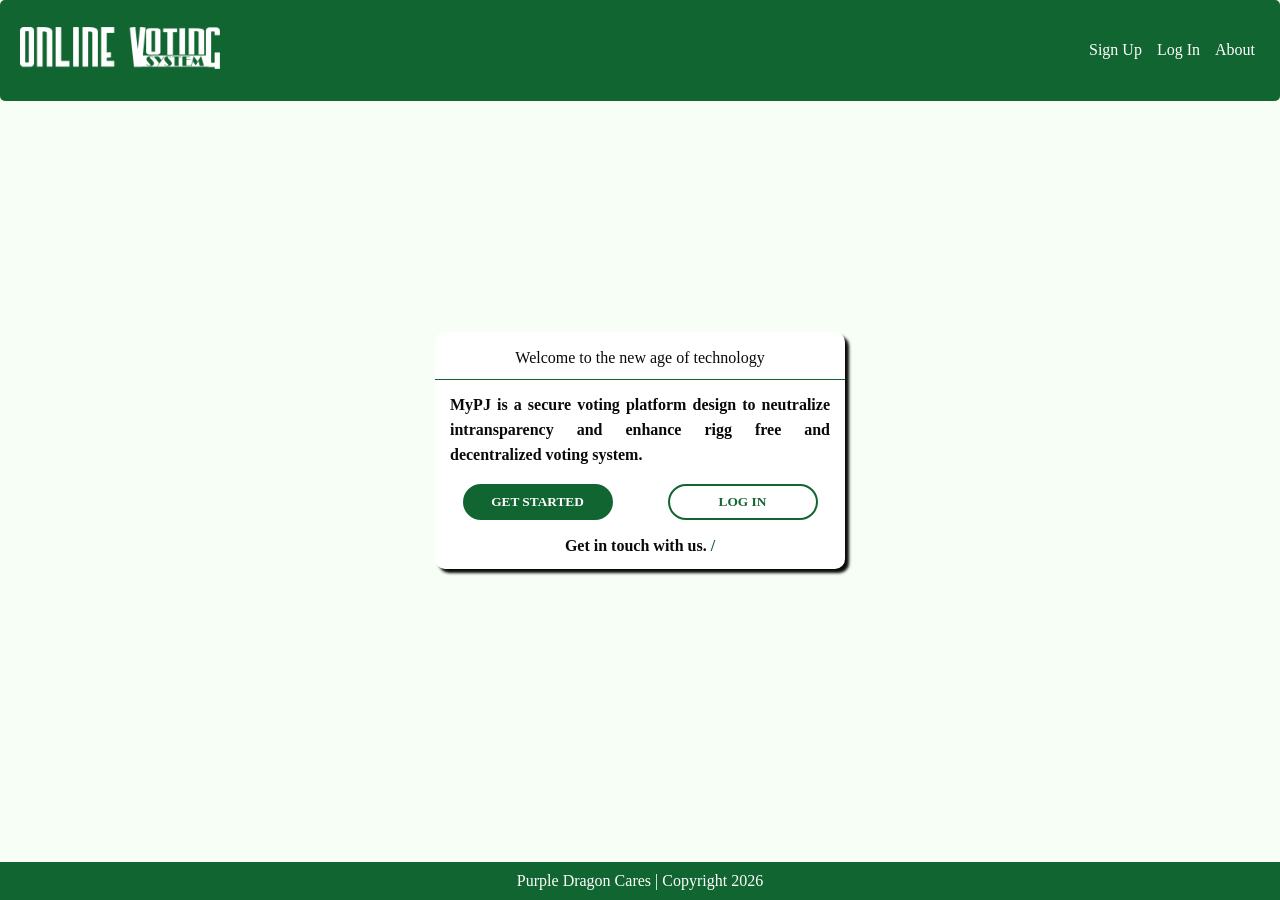
==== index.html @ 0216680b "Changed the theme to calm green, added demo admin page and added fingerprint icon to vote btns" ====
<!DOCTYPE html>
<html lang="en">
<head>
  <meta charset="UTF-8">
  <meta name="viewport" content="width=device-width, initial-scale=1.0">
  <title>
    Home
  </title>
  <link rel="stylesheet" href="css/general.css">
  <link rel="stylesheet" href="css/header.css">
  <link rel="stylesheet" href="css/index.css">
</head>
<body>
  <header>
    <div class="left-section">
      <img src="images/logo.png" alt="Logo" width="50%">
    </div>
    <div class="right-section">
      <a href="pages/signup.html"> 
       Sign Up
      </a>
      <a href="pages/login.html">
        Log In
      </a>
      <a href="#">
        About
      </a>
    </div>
  </header>
  <main>
    <div class="intro">
      <p class="introHead">Welcome to the new age of technology</p>
      <p class="introBody">MyPJ is a secure voting platform design to neutralize intransparency and enhance rigg free and decentralized voting system.</p>
      <div class="startBtn">
        <button class="getStart">GET STARTED</button>
        <button class="logIn">LOG IN</button>
      </div>
      <p class="callCare">Get in touch with us. <a href="#">/</a></p>
    </div>
  </main>

  <footer>
    <div> Purple Dragon Cares | Copyright 2026 </div>
  </footer>

  <script src="script/script.js" type="module"></script>
</body>
</html>
---- css/general.css ----
:root{
  --color-primary: #116530; /* green primary */
  --color-secondary: #34D399; /* soft green */
  --color-accent: #F97316; /* warm accent */
  --color-bg: #F6FEF6; /* off-white */
  --color-surface: #FFFFFF;
  --color-text: #0A0A0A;
  --color-muted: #6B7280;
  --color-danger: #DC2626; /* destructive */
  --focus-ring: rgba(16,185,129,0.18);
  --table-header-bg: rgba(17,24,39,0.04);
  --muted-bg: #F1F5F9;
  --radius-lg: 10px;
  --shadow-sm: 0 2px 6px rgba(10,10,10,0.06);
  --shadow-md: 0 8px 24px rgba(10,10,10,0.08);
}

*{
  margin: 0;
  padding: 0;
}

body{
  box-sizing: border-box;
  background-color: var(--color-bg);
  color: var(--color-text);
  min-height: 100vh;
} 

main{
  margin-top: 120px;
  margin-left: 190px;
  /* margin-right: 10px; */
  margin-bottom: 50px;
}
 
a{
  text-decoration: none;
  color: var(--color-primary);
}

.active,
.active:hover{
  background-color: var(--color-primary);
  color: var(--color-surface);
}

footer{
  background-color:  var(--color-primary);
  color: var(--color-surface);
  bottom: 0;
  left: 0;
  right: 0;
  position: fixed;
  text-align: center;
  z-index: 1000;
}

footer > div{
  padding: 10px;
}

/* @keyframes{
  footer{

  }
} */
---- css/header.css ----
header{
  position: fixed;
  top: 0;
  left: 0;
  right: 0;
  height: 70px;  
  display: flex;
  z-index: 999;
  padding: 15px;

  border-bottom: 1px solid rgba(17,85,48,0.12);
  border-radius: 5px;

  background-color: var(--color-primary);
  color: var(--color-surface);

}

header{
  display: flex;
  gap: 10px;
  /* width: 100%; */
  align-items: center;
  justify-content: space-between;   
}

.left-section{
  padding-left: 5px;
}
.left-section > img{
  width: 200px;
}

.right-section{
  display: flex;
  padding-right: 10px;
  padding-left: 10px;
  align-items: center;
  justify-content: space-between;
  font-family: 'Franklin Gothic Medium';
  gap: 15px;
  cursor: pointer;
}

.right-section > a{
  color: var(--color-surface);
  display: flex;
  align-items: center;
  gap: 5px;
  justify-content: center;
}
.right-section > a:hover{
  /* text-decoration: wavy underline; */
  border: 1.5px solid var(--color-secondary);
  padding: 4px 7px;
  border-radius: 2px;
  transition: .3s;
}
---- css/index.css ----
.intro{
  /* margin-top: 50px; */
  background-color: white;
  padding: 5px;
  display: flex;
  flex-direction: column;
  row-gap: 12px;
  align-items: center;

  border-radius: 10px;
  width: 400px;
  box-shadow: 4px 4px 3px ;

}
.introHead{
 border-bottom: 1.5px solid var(--color-primary);
 padding: 12px 5px;
 width: 100%;
 text-align: center;
 font-family: Arial Black;
 color: var(--color-text);
} 
.introBody{
  font-family: Cambria, Cochin, Georgia, Times, 'Times New Roman', serif;
  font-weight: 550;
  /* text-wrap: wrap; */
  hyphens: manual;
  text-align: justify;
  line-height: 25px;
  padding: 0 10px;
  margin-bottom: 5px;
}
.startBtn{
  display: flex;
  justify-content: space-around;
  width: 100%;
  column-gap: 10px;
}
.getStart, .logIn{
  border-radius: 30px;
  padding: 8px 1px;
  width: 150px;
  font-family: Calibri;
  font-weight: 600;
}
.getStart{
  color: var(--color-surface);
  background-color: var(--color-primary);
  border: none;
}
.getStart a{
  color: var(--color-surface);
}
.logIn{
  color:  var(--color-primary);
  background-color: var(--color-surface);
  border:  var(--color-primary) 2px solid;
}
.logIn a{
  color:  var(--color-primary);
} 
.callCare{
  font-family: Calibri;
  font-weight: 700;
  margin-top: 5px;
  margin-bottom: 9px;
}
main{
  display: flex;
  align-items: center;
  justify-content: center;
  height: 100vh;
  margin: 0;
}
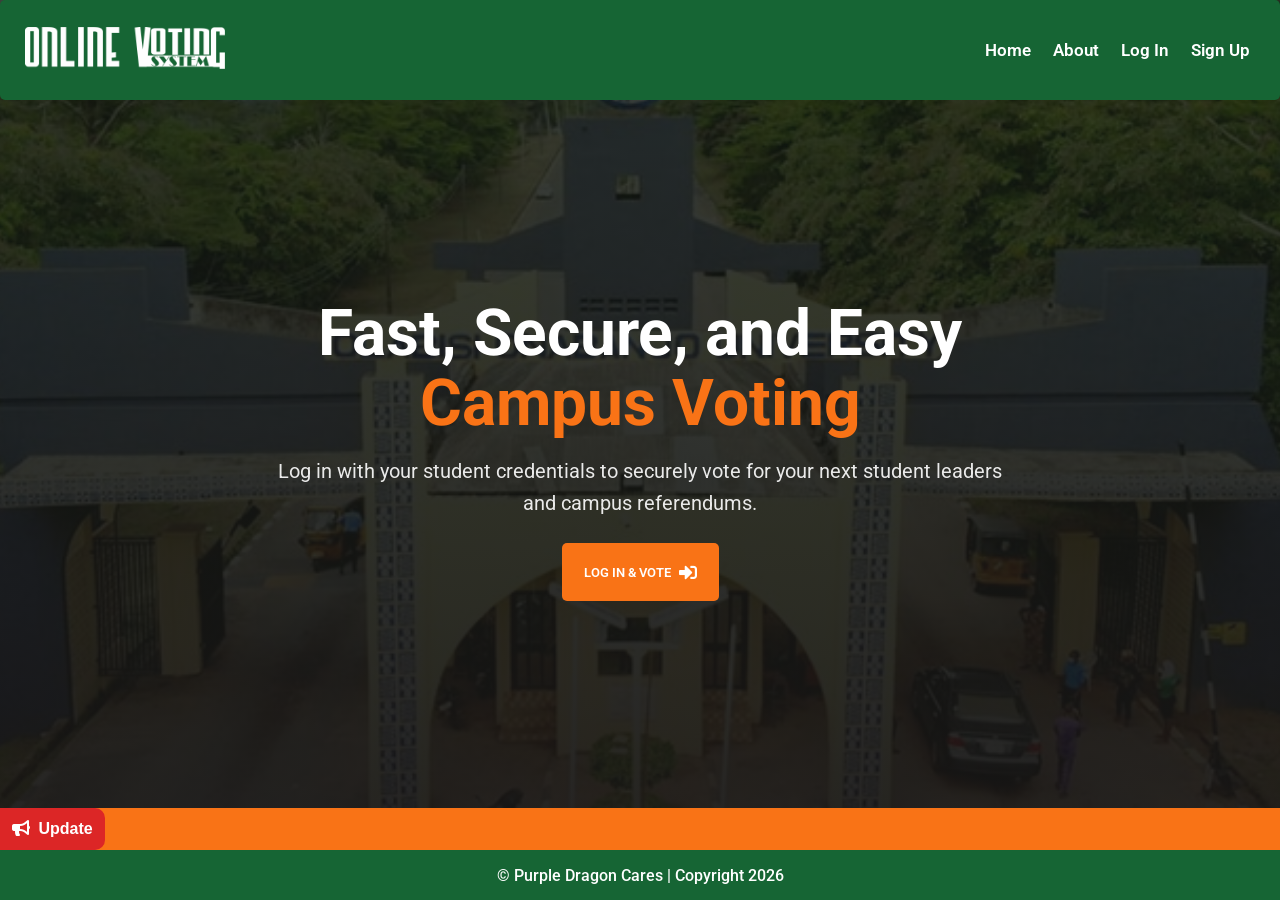
==== commit 36129c35: "- redesign home page -added notice modal to private pages - added a ticker to public page -add event" ====
--- a/index.html
+++ b/index.html
@@ -1,48 +1,101 @@
 <!DOCTYPE html>
 <html lang="en">
+
 <head>
   <meta charset="UTF-8">
   <meta name="viewport" content="width=device-width, initial-scale=1.0">
   <title>
     Home
   </title>
+  <link rel="preconnect" href="https://fonts.googleapis.com">
+  <link rel="preconnect" href="https://fonts.gstatic.com" crossorigin>
+  <link href="https://fonts.googleapis.com/css2?family=Roboto:ital,wght@0,100..900;1,100..900&display=swap"
+    rel="stylesheet">
+  <link rel="stylesheet" href="https://cdnjs.cloudflare.com/ajax/libs/font-awesome/5.15.4/css/all.min.css">
   <link rel="stylesheet" href="css/general.css">
   <link rel="stylesheet" href="css/header.css">
+  <link rel="stylesheet" href="./css/mediaquery.css">
   <link rel="stylesheet" href="css/index.css">
 </head>
+
 <body>
   <header>
     <div class="left-section">
       <img src="images/logo.png" alt="Logo" width="50%">
     </div>
     <div class="right-section">
-      <a href="pages/signup.html"> 
-       Sign Up
-      </a>
-      <a href="pages/login.html">
-        Log In
-      </a>
-      <a href="#">
-        About
-      </a>
+      <div class="menu-list">
+        <span class="menu-item">
+          <a>
+            Home
+          </a>
+        </span>
+        <span class="menu-item">
+          <a href="./pages/about.html">
+            About
+          </a>
+        </span>
+        <span class="menu-item">
+          <a href="./pages/login.html">
+            Log In
+          </a>
+        </span>
+        <span class="menu-item">
+          <a href="./pages/signup.html">
+            Sign Up
+          </a>
+        </span>
+      </div>
+      <div class="menu-icon">
+        <i class="fas fa-bars"></i>
+      </div>
     </div>
   </header>
-  <main>
-    <div class="intro">
-      <p class="introHead">Welcome to the new age of technology</p>
-      <p class="introBody">MyPJ is a secure voting platform design to neutralize intransparency and enhance rigg free and decentralized voting system.</p>
-      <div class="startBtn">
-        <button class="getStart">GET STARTED</button>
-        <button class="logIn">LOG IN</button>
+  <main id="home-section">
+    <div class="hero-content">
+      <div class="text-section">
+        <h2>Fast, Secure, and Easy <br> <span class="accent">Campus Voting</span> </h2>
+        <p>
+          Log in with your student credentials to securely vote for your next student leaders and campus referendums.
+        </p>
       </div>
-      <p class="callCare">Get in touch with us. <a href="#">/</a></p>
+      <button class="cta-btn">
+        <a href="./pages/login.html">
+          LOG IN & VOTE
+          <i class="fas fa-sign-in-alt" style="margin-left: 8px; font-size: 18px;"></i>
+        </a>
+      </button>
     </div>
   </main>
 
   <footer>
-    <div> Purple Dragon Cares | Copyright 2026 </div>
+    <div> &copy; Purple Dragon Cares | Copyright 2026 </div>
   </footer>
 
+  <div class="status-ticker">
+    <div class="ticker-label">
+      <i class="fas fa-bullhorn" style="margin-right:  4px;"></i>
+      Update
+    </div>
+    <div class="ticker-track">
+      <span> This website is function well, but undergoing some developement.&nbsp; &nbsp; </span>
+      <span> This website is function well, but undergoing some developement.&nbsp; &nbsp; </span>
+      <span> This website is function well, but undergoing some developement.&nbsp; &nbsp; </span>
+      <span> This website is function well, but undergoing some developement.&nbsp; &nbsp; </span>
+      <span> This website is function well, but undergoing some developement.&nbsp; &nbsp; </span>
+      <span> This website is function well, but undergoing some developement.&nbsp; &nbsp; </span>
+      <span> This website is function well, but undergoing some developement.&nbsp; &nbsp; </span>
+      <span> This website is function well, but undergoing some developement.&nbsp; &nbsp; </span>
+      <span> This website is function well, but undergoing some developement.&nbsp; &nbsp; </span>
+      <span> This website is function well, but undergoing some developement.&nbsp; &nbsp; </span>
+      <span> This website is function well, but undergoing some developement.&nbsp; &nbsp; </span>
+      <span> This website is function well, but undergoing some developement.&nbsp; &nbsp; </span>
+      <span> This website is function well, but undergoing some developement.&nbsp; &nbsp; </span>
+      <span> This website is function well, but undergoing some developement.&nbsp; &nbsp; </span>
+      <span> This website is function well, but undergoing some developement.&nbsp; &nbsp; </span>
+    </div>
+  </div>
   <script src="script/script.js" type="module"></script>
 </body>
+
 </html>
--- a/css/general.css
+++ b/css/general.css
@@ -1,67 +1,101 @@
-:root{
-  --color-primary: #116530; /* green primary */
-  --color-secondary: #34D399; /* soft green */
-  --color-accent: #F97316; /* warm accent */
-  --color-bg: #F6FEF6; /* off-white */
-  --color-surface: #FFFFFF;
-  --color-text: #0A0A0A;
+:root {
+  --color-primary: #166534;
+  --color-secondary: #22c55e;
+  --color-accent: #f97316;
+  --color-bg: #f8fafc;
+  --color-surface: #ffffff;
+  --color-text: #172033;
   --color-muted: #6B7280;
-  --color-danger: #DC2626; /* destructive */
-  --focus-ring: rgba(16,185,129,0.18);
-  --table-header-bg: rgba(17,24,39,0.04);
-  --muted-bg: #F1F5F9;
-  --radius-lg: 10px;
-  --shadow-sm: 0 2px 6px rgba(10,10,10,0.06);
-  --shadow-md: 0 8px 24px rgba(10,10,10,0.08);
+  --color-danger: #DC2626;
 }
 
-*{
+* {
   margin: 0;
   padding: 0;
 }
 
-body{
+body {
+  font-family: 'Roboto', sans-serif;
   box-sizing: border-box;
   background-color: var(--color-bg);
   color: var(--color-text);
-  min-height: 100vh;
-} 
+  height: 100vh;
+  display: flex;
+}
 
-main{
-  margin-top: 120px;
-  margin-left: 190px;
+main {
+  position: relative;
+  flex: 1;
+  padding-top: 120px;
+  padding-left: 190px;
   /* margin-right: 10px; */
-  margin-bottom: 50px;
+  padding-bottom: 50px;
 }
- 
-a{
+
+a {
   text-decoration: none;
   color: var(--color-primary);
 }
 
-.active,
-.active:hover{
+.active {
   background-color: var(--color-primary);
   color: var(--color-surface);
+  border-left: 2px solid var(--color-secondary);
 }
 
-footer{
-  background-color:  var(--color-primary);
+.active:hover {
+  border-right: 1px solid var(--color-secondary);
+}
+
+#message>p {
+  text-align: center;
+  font-size: 14px;
+}
+
+.notisModal {
+  position: absolute;
+  top: 110px;
+  right: 5%;
+  transform: translateY(-12px);
+
+  background-color: rgba(160, 107, 29);
+
+  border: 1px solid rgba(210, 218, 101, 0.2);
+  box-shadow: 0 3px 5px 0 rgb(0, 0, 0, 0.2);
+
+  color: rgba(242, 241, 241, 0.893);
+  font-size: 13px;
+  font-weight: 600;
+  padding: 16px 20px;
+  border-radius: 5px;
+  white-space: normal;
+  opacity: 0;
+  pointer-events: none;
+  transition: opacity .45s, transform .3s cubic-bezier(.34, 1.56, .64, 1);
+  z-index: 200;
+}
+
+.notisModal.show {
+  opacity: 1;
+  transform: translateY(0);
+}
+
+footer {
+  background-color: var(--color-primary);
   color: var(--color-surface);
   bottom: 0;
   left: 0;
   right: 0;
+  height: 50px;
+  display: flex;
+  justify-content: center;
+  align-items: center;
+  font-weight: 500;
+  font-size: medium;
   position: fixed;
-  text-align: center;
-  z-index: 1000;
+  z-index: 999;
 }
 
-footer > div{
+footer>div {
   padding: 10px;
-}
-
-/* @keyframes{
-  footer{
-
-  }
-} */+}
--- a/css/header.css
+++ b/css/header.css
@@ -1,58 +1,96 @@
-header{
+header {
   position: fixed;
   top: 0;
   left: 0;
   right: 0;
-  height: 70px;  
-  display: flex;
   z-index: 999;
-  padding: 15px;
+  height: 80px;
+  padding: 10px 20px;
 
-  border-bottom: 1px solid rgba(17,85,48,0.12);
   border-radius: 5px;
 
   background-color: var(--color-primary);
   color: var(--color-surface);
 
+  display: flex;
+  gap: 10px;
+  align-items: center;
+  justify-content: space-between;
 }
 
-header{
-  display: flex;
-  gap: 10px;
-  /* width: 100%; */
-  align-items: center;
-  justify-content: space-between;   
+.accent-color {
+  color: var(--color-accent);
 }
 
-.left-section{
+.left-section {
+  flex: 1;
   padding-left: 5px;
 }
-.left-section > img{
-  width: 200px;
+
+.left-section>img {
+  min-width: 150px;
+  max-width: 200px;
 }
 
-.right-section{
+.right-section {
+
   display: flex;
   padding-right: 10px;
   padding-left: 10px;
   align-items: center;
   justify-content: space-between;
   font-family: 'Franklin Gothic Medium';
-  gap: 15px;
   cursor: pointer;
 }
 
-.right-section > a{
+.profile-abstract {
+  font-size: small;
+}
+
+.menu-list {
+  display: flex;
+  justify-content: center;
+  gap: 22px;
+}
+
+
+.menu-item a {
+  position: relative;
   color: var(--color-surface);
-  display: flex;
-  align-items: center;
-  gap: 5px;
-  justify-content: center;
+  font-size: 1.05em;
+  font-weight: 600;
+  text-decoration: none;
+  transition: color 0.25s ease;
 }
-.right-section > a:hover{
-  /* text-decoration: wavy underline; */
-  border: 1.5px solid var(--color-secondary);
-  padding: 4px 7px;
-  border-radius: 2px;
-  transition: .3s;
+
+.menu-item a::after {
+  position: absolute;
+  right: 0;
+  bottom: -0.35rem;
+  left: 0;
+  height: 2px;
+  background: var(--color-accent);
+  content: '';
+  transform: scaleX(0);
+  transition: transform 0.25s ease;
+}
+
+.menu-item a:hover,
+.menu-item a.active {
+  color: var(--color-surface);
+  border: none;
+}
+
+.menu-item a:hover::after,
+.menu-item a.active::after {
+  transform: scaleX(1);
+}
+
+.menu-icon {
+  display: none;
+  cursor: pointer;
+}
+
+.menu-icon i {
+  font-size: 28px;
 }
--- a/css/mediaquery.css
+++ b/css/mediaquery.css
@@ -0,0 +1,142 @@
+/* for tablet device */
+@media (max-width: 900px) and (min-width: 600px) {
+
+  nav {
+    display: none;
+  }
+
+  /* Result page */
+  #results {
+    margin-left: 2px;
+    margin-right: 2px;
+  }
+
+  #results .card-container {
+    grid-template-columns: 1fr 1fr;
+    height: auto;
+  }
+
+  /* Dashboard */
+  #dashboard {
+    padding-left: 0;
+    /* padding-right: 5px; */
+  }
+
+  .campBody {
+    grid-template-columns: 1fr 1fr 1fr;
+  }
+
+
+  /* profile */
+  #profile {
+    padding-left: 0;
+  }
+
+}
+
+
+/* ====================== */
+/* for mobile device */
+@media (max-width: 600px) {
+
+  /* ===The Header Section=== */
+  .menu-list {
+    position: absolute;
+    top: 80%;
+    right: 0;
+    left: 0;
+    display: none;
+    flex-direction: column;
+    gap: 1.2rem;
+    padding: 1.5rem;
+    border-bottom: 1px solid rgba(169, 169, 169, 0.2);
+    background: var(--color-primary);
+  }
+
+  .menu-list.open {
+    display: flex;
+  }
+
+  .menu-icon {
+    display: block;
+  }
+
+
+  /*==== Dashboard sect ==== */
+  #dashboard {
+    padding-left: 0;
+    padding-right: 5px;
+  }
+
+  .uuname {
+    display: none;
+  }
+
+  .avatar {
+    /* margin-right: 10px; */
+    display: none;
+  }
+
+  /* .avatar > img{
+    width: 30px;
+    position: relative;
+    left: 2px;
+    bottom: 1px;
+  } */
+
+  .campBody {
+    margin: 20px 0 20px 20px;
+    padding: 0;
+    row-gap: 30px;
+    column-gap: 20px;
+    grid-template-columns: 1fr 1fr;
+    /* justify-content: ; */
+    justify-content: space-evenly;
+    align-items: right;
+    /* width: 100%; */
+  }
+
+  nav {
+    display: none;
+  }
+
+  /* === Profile Sect === */
+  #profile {
+    padding-left: 2px;
+    padding-right: 2px;
+    padding-top: 80px;
+  }
+
+  .container-wrapper,
+  .userinfor {
+    display: flex;
+    flex-direction: column;
+  }
+
+  .container-wrapper {
+    align-items: center;
+    justify-content: center;
+  }
+
+  .userinfor {
+    margin-top: 20px;
+    min-width: 370px;
+    max-width: max-content;
+  }
+
+  .right-section>a {
+    display: none;
+  }
+
+
+  /* === Result page ==== */
+  .card-container {
+    grid-template-columns: 1fr;
+    height: auto;
+  }
+
+  #results {
+    margin-left: 5px;
+    margin-right: 5px;
+  }
+}
--- a/css/index.css
+++ b/css/index.css
@@ -1,74 +1,121 @@
-.intro{
-  /* margin-top: 50px; */
-  background-color: white;
-  padding: 5px;
-  display: flex;
-  flex-direction: column;
-  row-gap: 12px;
-  align-items: center;
-
-  border-radius: 10px;
-  width: 400px;
-  box-shadow: 4px 4px 3px ;
-
-}
-.introHead{
- border-bottom: 1.5px solid var(--color-primary);
- padding: 12px 5px;
- width: 100%;
- text-align: center;
- font-family: Arial Black;
- color: var(--color-text);
-} 
-.introBody{
-  font-family: Cambria, Cochin, Georgia, Times, 'Times New Roman', serif;
-  font-weight: 550;
-  /* text-wrap: wrap; */
-  hyphens: manual;
-  text-align: justify;
-  line-height: 25px;
-  padding: 0 10px;
-  margin-bottom: 5px;
-}
-.startBtn{
-  display: flex;
-  justify-content: space-around;
-  width: 100%;
-  column-gap: 10px;
-}
-.getStart, .logIn{
-  border-radius: 30px;
-  padding: 8px 1px;
-  width: 150px;
-  font-family: Calibri;
-  font-weight: 600;
-}
-.getStart{
-  color: var(--color-surface);
-  background-color: var(--color-primary);
-  border: none;
-}
-.getStart a{
-  color: var(--color-surface);
-}
-.logIn{
-  color:  var(--color-primary);
-  background-color: var(--color-surface);
-  border:  var(--color-primary) 2px solid;
-}
-.logIn a{
-  color:  var(--color-primary);
-} 
-.callCare{
-  font-family: Calibri;
-  font-weight: 700;
-  margin-top: 5px;
-  margin-bottom: 9px;
-}
-main{
+#home-section {
+  min-height: 100vh;
+  margin: 0;
+  padding: 0;
   display: flex;
   align-items: center;
   justify-content: center;
-  height: 100vh;
+  background: linear-gradient(rgba(16, 23, 16, 0.82), rgba(24, 22, 22, 0.95)),
+    url('../images/oouhero.jpg') center/cover no-repeat;
+}
+
+.hero-content {
+  width: min(100%, 900px);
+  display: flex;
+  align-items: center;
+  justify-content: center;
+  flex-direction: column;
+  gap: 1.5rem;
+  text-align: center;
+  padding: 2rem 1rem;
+}
+
+.text-section {
+  max-width: 760px;
+  font-family: 'Roboto', sans-serif;
+  color: white;
+  text-align: center;
+}
+
+.text-section h2 {
   margin: 0;
+  font-size: clamp(2.9rem, 5vw, 5rem);
+  line-height: 1.1;
+  font-weight: 700;
+}
+
+.text-section p {
+  margin: 1rem auto 0;
+  font-size: clamp(1.1rem, 2vw, 1.25rem);
+  line-height: 1.6;
+  opacity: 0.9;
+}
+
+.cta-btn {
+  display: inline-flex;
+  align-items: center;
+  justify-content: center;
+  transition: all 0.42s ease-in-out;
+  background-color: var(--color-accent);
+  border-radius: 5px;
+  padding: 20px 22px;
+  border: none;
+}
+
+.accent {
+  color: var(--color-accent);
+}
+
+a {
+  font-family: 'Roboto', sans-serif;
+  color: white;
+  font-weight: 600;
+  display: flex;
+  align-items: center;
+  justify-content: center;
+}
+
+.cta-btn:hover {
+  transform: translateY(-2px);
+  box-shadow: 0 4px 12px rgba(20, 110, 60, 0.25);
+  cursor: pointer;
+}
+
+.status-ticker {
+  font-family: sans-serif;
+  overflow: hidden;
+  white-space: nowrap;
+  width: 100%;
+  position: absolute;
+  background-color: var(--color-accent);
+  bottom: 50px;
+  right: 0;
+  left: 0;
+  display: flex;
+  align-items: center;
+  color: white;
+}
+
+.ticker-label {
+  padding: 12px;
+  max-width: 120px;
+  z-index: 500;
+  font-weight: 600;
+  border-top-right-radius: 10px;
+  border-end-end-radius: 10px;
+
+  background-color: var(--color-danger);
+}
+
+.ticker-track {
+  flex: 1;
+  display: inline-block;
+  padding-left: 100%;
+  animation: movingText 35s linear infinite;
+}
+
+.ticker-track span {
+  display: inline-block;
+}
+
+@keyframes movingText {
+  0% {
+    /* opacity: 0; */
+    transform: translateX(0);
+  }
+
+  100% {
+    /* opacity: 1; */
+    transform: translateX(-50%);
+  }
 }
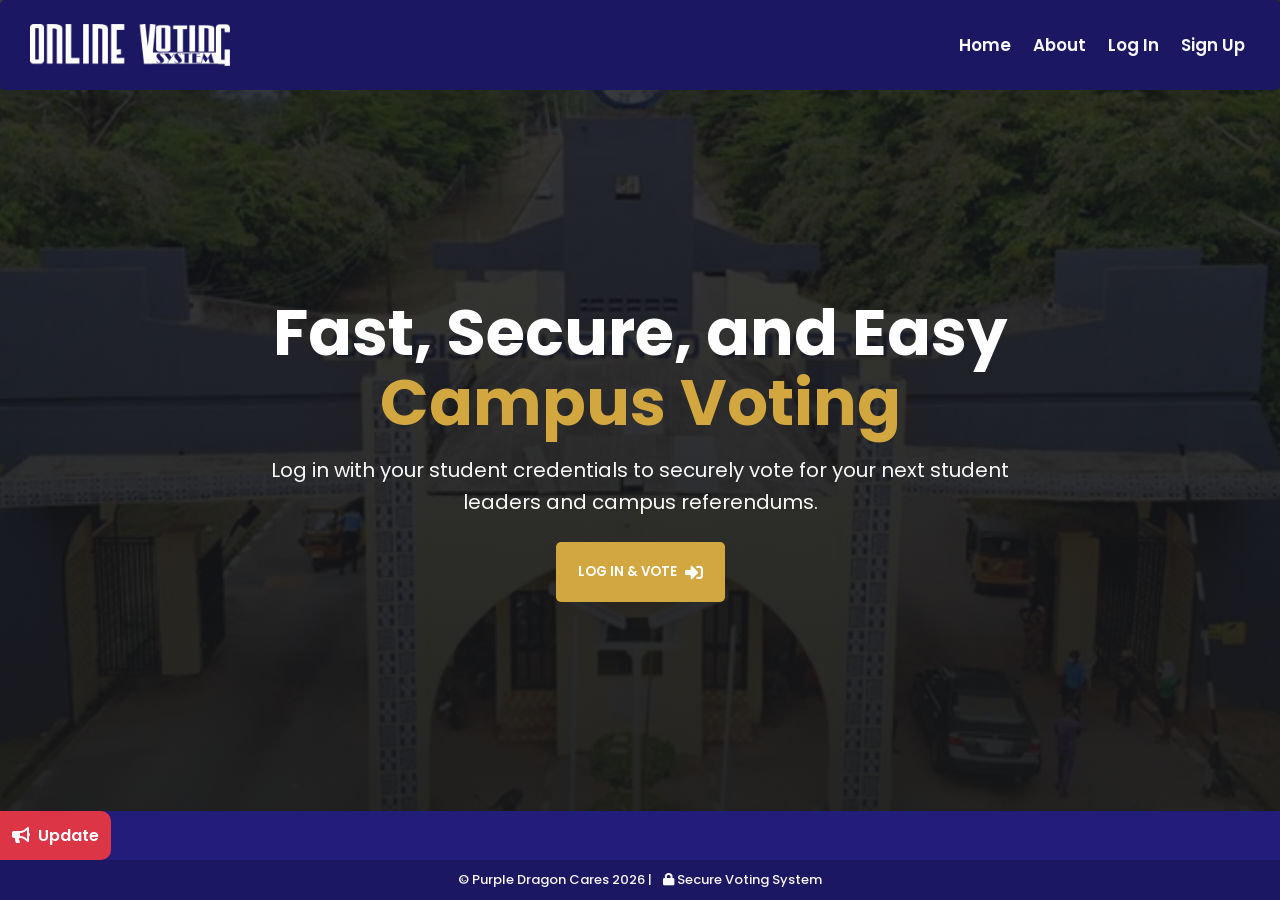
==== commit 1bcc0da1: "-change the website theme -update the login ui and element - adjust  the haeder and footer height" ====
--- a/index.html
+++ b/index.html
@@ -21,7 +21,7 @@
 <body>
   <header>
     <div class="left-section">
-      <img src="images/logo.png" alt="Logo" width="50%">
+      <img src="images/logo.png" alt="Logo">
     </div>
     <div class="right-section">
       <div class="menu-list">
@@ -69,7 +69,8 @@
   </main>
 
   <footer>
-    <div> &copy; Purple Dragon Cares | Copyright 2026 </div>
+    <div> &copy; Purple Dragon Cares 2026 | <i class="fas fa-lock" style="margin-left: 8px;"></i> Secure Voting System
+    </div>
   </footer>
 
   <div class="status-ticker">
--- a/css/general.css
+++ b/css/general.css
@@ -1,21 +1,33 @@
+@import url('https://fonts.googleapis.com/css2?family=Poppins:ital,wght@0,100;0,200;0,300;0,400;0,500;0,600;0,700;0,800;0,900;1,100;1,200;1,300;1,400;1,500;1,600;1,700;1,800;1,900&display=swap');
+@import url('https://fonts.googleapis.com/css2?family=Roboto:ital,wght@0,100..900;1,100..900&display=swap');
+
 :root {
-  --color-primary: #166534;
-  --color-secondary: #22c55e;
-  --color-accent: #f97316;
-  --color-bg: #f8fafc;
-  --color-surface: #ffffff;
-  --color-text: #172033;
+  --color-primary: #1b1762;
+  --color-secondary: #221d7b;
+  --color-accent: #d2a740;
+
+  --color-bg: #f9fafb;
+  --white: #ffffff;
+  --color-text: #171a29;
+  --color-surface: #f8f8f8;
+
+  --border: #cdd3df;
+  --roboto: "Roboto",
+    sans-serif;
+  --poppins: "Poppins",
+    sans-serif;
   --color-muted: #6B7280;
-  --color-danger: #DC2626;
+  --color-danger: #dc3545;
+
 }
 
 * {
   margin: 0;
   padding: 0;
+  font-family: var(--poppins);
 }
 
 body {
-  font-family: 'Roboto', sans-serif;
   box-sizing: border-box;
   background-color: var(--color-bg);
   color: var(--color-text);
@@ -47,7 +59,7 @@
   border-right: 1px solid var(--color-secondary);
 }
 
-#message>p {
+#feedback>p {
   text-align: center;
   font-size: 14px;
 }
@@ -86,12 +98,13 @@
   bottom: 0;
   left: 0;
   right: 0;
-  height: 50px;
+  height: 40px;
   display: flex;
   justify-content: center;
   align-items: center;
+  text-align: center;
   font-weight: 500;
-  font-size: medium;
+  font-size: small;
   position: fixed;
   z-index: 999;
 }
--- a/css/header.css
+++ b/css/header.css
@@ -1,11 +1,13 @@
+@import url('https://fonts.googleapis.com/css2?family=Poppins:ital,wght@0,100;0,200;0,300;0,400;0,500;0,600;0,700;0,800;0,900;1,100;1,200;1,300;1,400;1,500;1,600;1,700;1,800;1,900&display=swap');
+
 header {
   position: fixed;
   top: 0;
   left: 0;
   right: 0;
   z-index: 999;
-  height: 80px;
-  padding: 10px 20px;
+  height: 60px;
+  padding: 15px 25px;
 
   border-radius: 5px;
 
@@ -16,6 +18,7 @@
   gap: 10px;
   align-items: center;
   justify-content: space-between;
+
 }
 
 .accent-color {
@@ -25,26 +28,27 @@
 .left-section {
   flex: 1;
   padding-left: 5px;
+  display: flex;
 }
 
 .left-section>img {
+  flex: 1;
+  width: 100%;
   min-width: 150px;
   max-width: 200px;
 }
 
 .right-section {
-
   display: flex;
   padding-right: 10px;
   padding-left: 10px;
   align-items: center;
   justify-content: space-between;
-  font-family: 'Franklin Gothic Medium';
   cursor: pointer;
 }
 
 .profile-abstract {
-  font-size: small;
+  font-size: medium;
 }
 
 .menu-list {
@@ -55,6 +59,8 @@
 
 
 .menu-item a {
+  font-family: inherit;
+  font-weight: 700;
   position: relative;
   color: var(--color-surface);
   font-size: 1.05em;
--- a/css/index.css
+++ b/css/index.css
@@ -5,7 +5,7 @@
   display: flex;
   align-items: center;
   justify-content: center;
-  background: linear-gradient(rgba(16, 23, 16, 0.82), rgba(24, 22, 22, 0.95)),
+  background: linear-gradient(rgba(16, 17, 23, 0.82), rgba(22, 23, 24, 0.95)),
     url('../images/oouhero.jpg') center/cover no-repeat;
 }
 
@@ -38,7 +38,8 @@
   margin: 1rem auto 0;
   font-size: clamp(1.1rem, 2vw, 1.25rem);
   line-height: 1.6;
-  opacity: 0.9;
+  /* opacity: 0.9; */
+  color: var(--color-surface);
 }
 
 .cta-btn {
@@ -57,7 +58,7 @@
 }
 
 a {
-  font-family: 'Roboto', sans-serif;
+  font-family: 'Poppins', sans-serif;
   color: white;
   font-weight: 600;
   display: flex;
@@ -77,8 +78,8 @@
   white-space: nowrap;
   width: 100%;
   position: absolute;
-  background-color: var(--color-accent);
-  bottom: 50px;
+  background-color: var(--color-secondary);
+  bottom: 40px;
   right: 0;
   left: 0;
   display: flex;
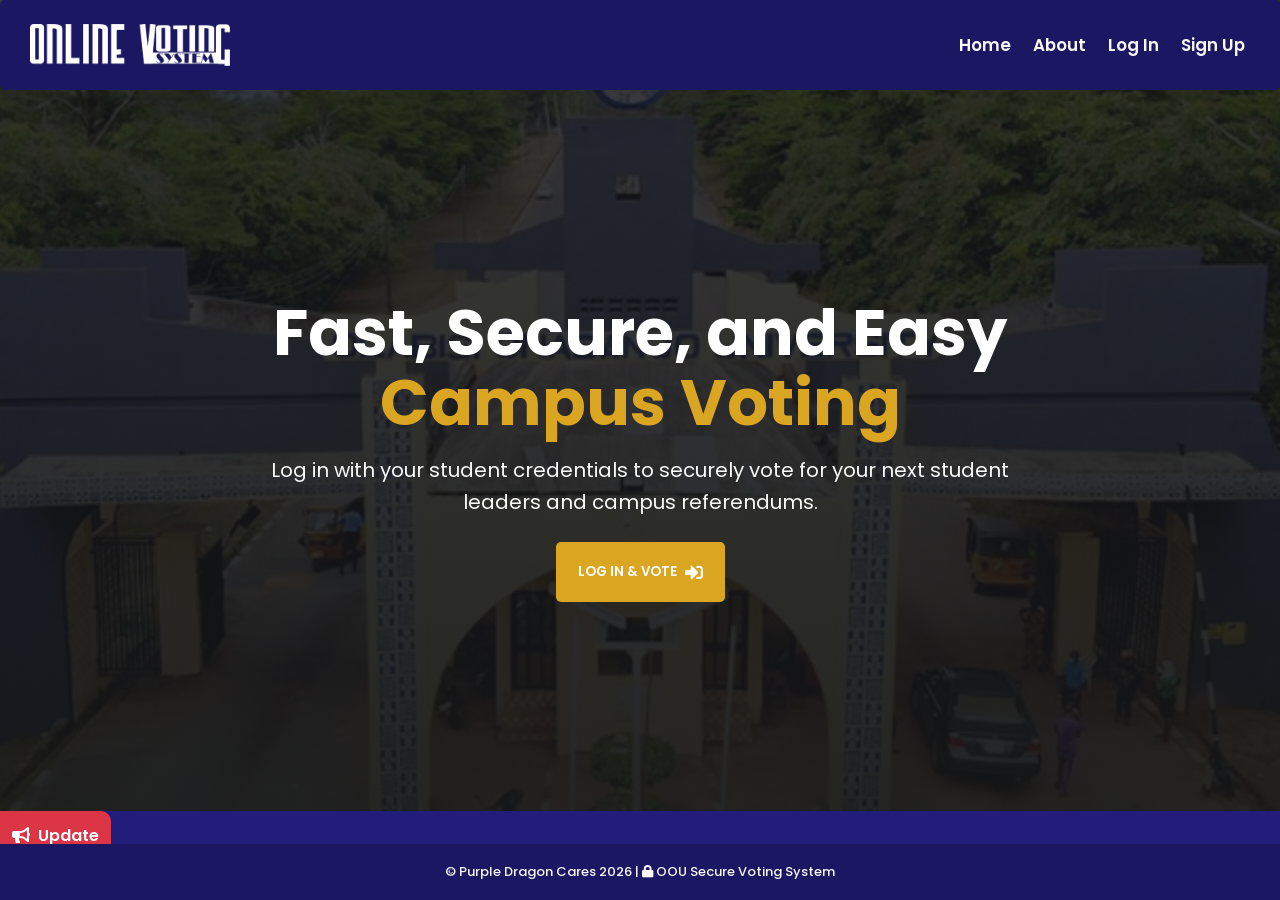
==== commit 4e2ff6e2: "update login page and fix nav display issue on home page" ====
--- a/index.html
+++ b/index.html
@@ -69,7 +69,8 @@
   </main>
 
   <footer>
-    <div> &copy; Purple Dragon Cares 2026 | <i class="fas fa-lock" style="margin-left: 8px;"></i> Secure Voting System
+    <div> &copy; Purple Dragon Cares 2026 | <i class="fas fa-lock" style="margin-left: 0 6px;"></i> OOU Secure Voting
+      System
     </div>
   </footer>
 
--- a/css/general.css
+++ b/css/general.css
@@ -4,7 +4,8 @@
 :root {
   --color-primary: #1b1762;
   --color-secondary: #221d7b;
-  --color-accent: #d2a740;
+  /* --color-accent: #d2a740; */
+  --color-accent: #daa520;
 
   --color-bg: #f9fafb;
   --white: #ffffff;
@@ -107,6 +108,7 @@
   font-size: small;
   position: fixed;
   z-index: 999;
+  padding: 8px 0;
 }
 
 footer>div {
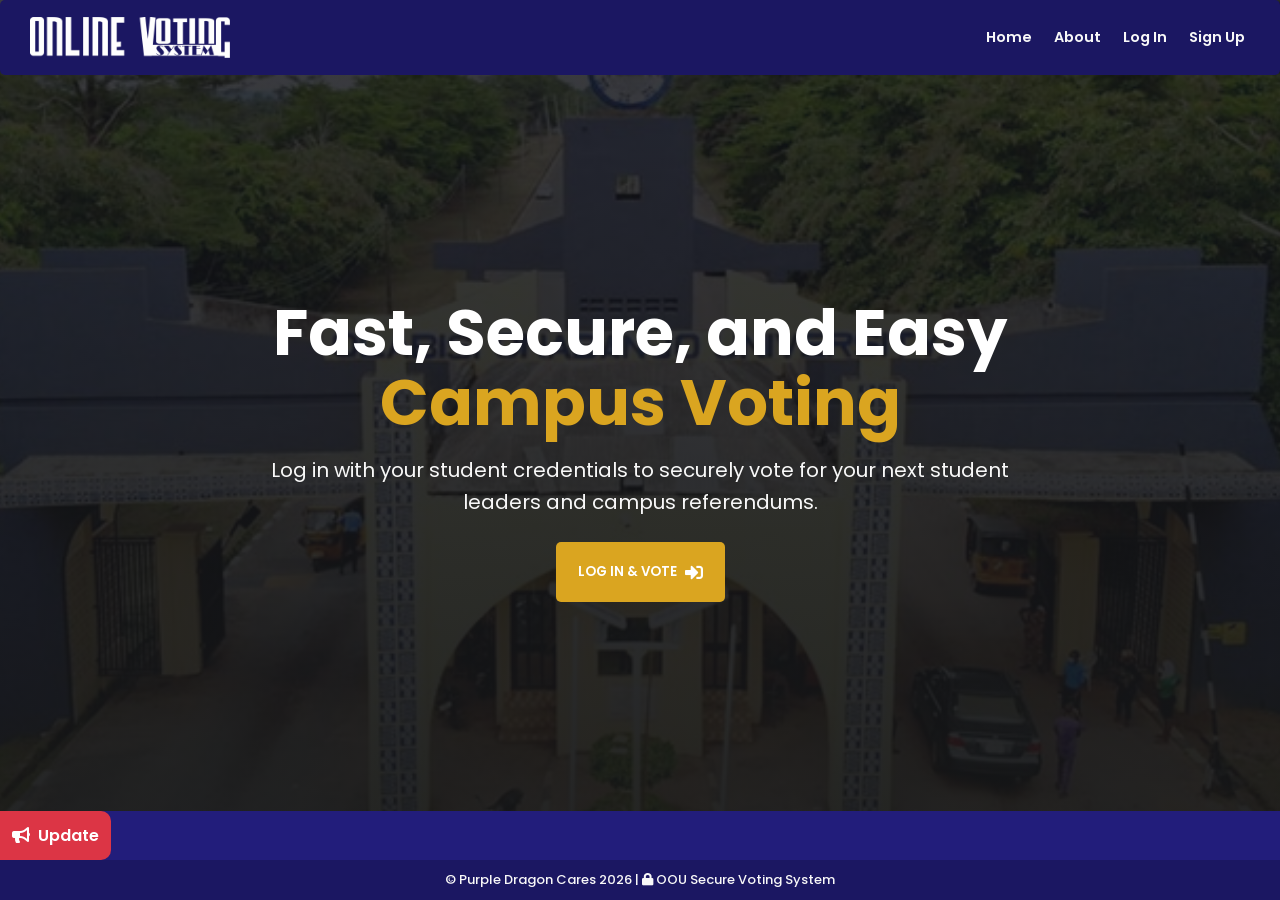
==== commit 9118ec45: "- fix nav menu bug; - restructure the signup page UiUx" ====
--- a/index.html
+++ b/index.html
@@ -46,9 +46,7 @@
           </a>
         </span>
       </div>
-      <div class="menu-icon">
-        <i class="fas fa-bars"></i>
-      </div>
+      <i data-lucide="menu" class="menu-icon"></i>
     </div>
   </header>
   <main id="home-section">
@@ -97,6 +95,8 @@
       <span> This website is function well, but undergoing some developement.&nbsp; &nbsp; </span>
     </div>
   </div>
+
+  <script src="lib/lucide.js"></script>
   <script src="script/script.js" type="module"></script>
 </body>
 
--- a/css/general.css
+++ b/css/general.css
@@ -25,24 +25,17 @@
 * {
   margin: 0;
   padding: 0;
+  box-sizing: border-box;
   font-family: var(--poppins);
 }
 
 body {
-  box-sizing: border-box;
   background-color: var(--color-bg);
   color: var(--color-text);
-  height: 100vh;
-  display: flex;
 }
 
 main {
   position: relative;
-  flex: 1;
-  padding-top: 120px;
-  padding-left: 190px;
-  /* margin-right: 10px; */
-  padding-bottom: 50px;
 }
 
 a {
@@ -63,6 +56,10 @@
 #feedback>p {
   text-align: center;
   font-size: 14px;
+}
+
+input::-ms-reveal {
+  display: none;
 }
 
 .notisModal {
@@ -108,9 +105,9 @@
   font-size: small;
   position: fixed;
   z-index: 999;
-  padding: 8px 0;
+  padding: 20px;
 }
 
 footer>div {
-  padding: 10px;
+  padding: 5px;
 }
--- a/css/header.css
+++ b/css/header.css
@@ -6,7 +6,7 @@
   left: 0;
   right: 0;
   z-index: 999;
-  height: 60px;
+  height: 75px;
   padding: 15px 25px;
 
   border-radius: 5px;
@@ -15,10 +15,9 @@
   color: var(--color-surface);
 
   display: flex;
-  gap: 10px;
+  gap: 20px;
   align-items: center;
   justify-content: space-between;
-
 }
 
 .accent-color {
@@ -31,9 +30,8 @@
   display: flex;
 }
 
-.left-section>img {
+.left-section img {
   flex: 1;
-  width: 100%;
   min-width: 150px;
   max-width: 200px;
 }
@@ -63,7 +61,7 @@
   font-weight: 700;
   position: relative;
   color: var(--color-surface);
-  font-size: 1.05em;
+  font-size: 0.9rem;
   font-weight: 600;
   text-decoration: none;
   transition: color 0.25s ease;
--- a/css/mediaquery.css
+++ b/css/mediaquery.css
@@ -59,6 +59,8 @@
 
   .menu-icon {
     display: block;
+    width: 30px;
+    height: 30px;
   }
 
 
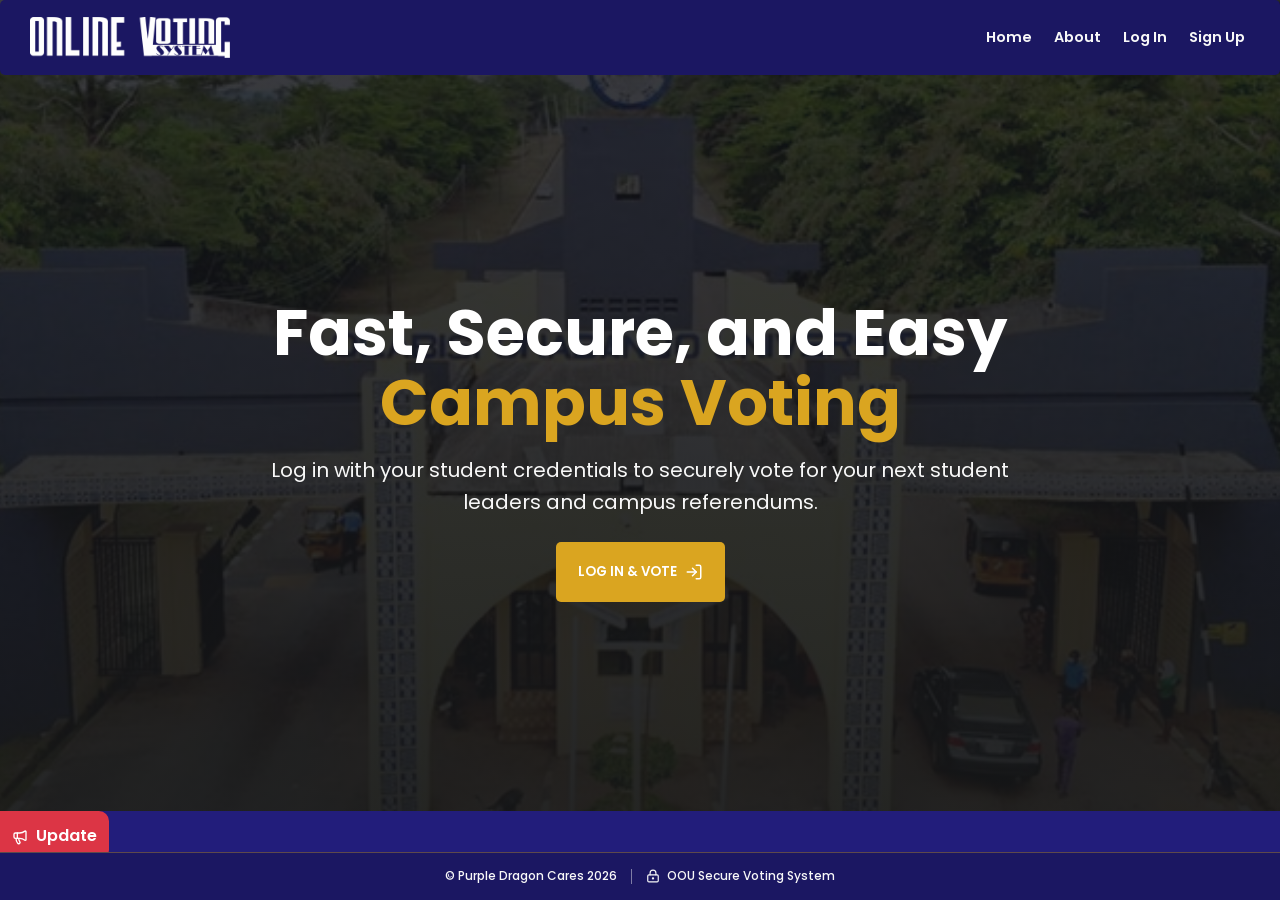
==== commit efa58602: "- config the signup for to sync with the backend - migrate icon fron font-awesome to lucide - and fi" ====
--- a/index.html
+++ b/index.html
@@ -11,7 +11,6 @@
   <link rel="preconnect" href="https://fonts.gstatic.com" crossorigin>
   <link href="https://fonts.googleapis.com/css2?family=Roboto:ital,wght@0,100..900;1,100..900&display=swap"
     rel="stylesheet">
-  <link rel="stylesheet" href="https://cdnjs.cloudflare.com/ajax/libs/font-awesome/5.15.4/css/all.min.css">
   <link rel="stylesheet" href="css/general.css">
   <link rel="stylesheet" href="css/header.css">
   <link rel="stylesheet" href="./css/mediaquery.css">
@@ -60,21 +59,23 @@
       <button class="cta-btn">
         <a href="./pages/login.html">
           LOG IN & VOTE
-          <i class="fas fa-sign-in-alt" style="margin-left: 8px; font-size: 18px;"></i>
+          <i data-lucide="log-in" class="cta-icon" aria-hidden="true"></i>
         </a>
       </button>
     </div>
   </main>
 
   <footer>
-    <div> &copy; Purple Dragon Cares 2026 | <i class="fas fa-lock" style="margin-left: 0 6px;"></i> OOU Secure Voting
-      System
+    <div>
+      <span>&copy; Purple Dragon Cares 2026</span>
+      <span class="footer-separator" aria-hidden="true"></span>
+      <span class="footer-system"><i data-lucide="lock-keyhole" aria-hidden="true"></i> OOU Secure Voting System</span>
     </div>
   </footer>
 
   <div class="status-ticker">
     <div class="ticker-label">
-      <i class="fas fa-bullhorn" style="margin-right:  4px;"></i>
+      <i data-lucide="megaphone" class="ticker-icon" aria-hidden="true"></i>
       Update
     </div>
     <div class="ticker-track">
--- a/css/general.css
+++ b/css/general.css
@@ -63,26 +63,28 @@
 }
 
 .notisModal {
-  position: absolute;
-  top: 110px;
-  right: 5%;
-  transform: translateY(-12px);
-
-  background-color: rgba(160, 107, 29);
-
-  border: 1px solid rgba(210, 218, 101, 0.2);
-  box-shadow: 0 3px 5px 0 rgb(0, 0, 0, 0.2);
-
-  color: rgba(242, 241, 241, 0.893);
+  position: fixed;
+  top: 92px;
+  right: 24px;
+  z-index: 1100;
+  width: max-content;
+  max-width: min(420px, calc(100vw - 32px));
+  padding: 13px 17px;
+  transform: translateY(-8px);
+  border: 1px solid rgba(218, 165, 32, 0.42);
+  border-left: 4px solid var(--color-accent);
+  border-radius: 7px;
+  background: var(--color-primary);
+  box-shadow: 0 8px 24px rgba(23, 26, 41, 0.2);
+  color: var(--white);
   font-size: 13px;
   font-weight: 600;
-  padding: 16px 20px;
-  border-radius: 5px;
+  line-height: 1.5;
   white-space: normal;
+  overflow-wrap: anywhere;
   opacity: 0;
   pointer-events: none;
-  transition: opacity .45s, transform .3s cubic-bezier(.34, 1.56, .64, 1);
-  z-index: 200;
+  transition: opacity 180ms ease, transform 180ms ease;
 }
 
 .notisModal.show {
@@ -90,24 +92,77 @@
   transform: translateY(0);
 }
 
+@media (max-width: 600px) {
+  .notisModal {
+    top: 88px;
+    right: 12px;
+    left: 12px;
+    width: auto;
+    max-width: none;
+  }
+}
+
 footer {
+  position: fixed;
+  right: 0;
+  bottom: 0;
+  left: 0;
+  z-index: 999;
+  display: flex;
+  min-height: 48px;
+  align-items: center;
+  justify-content: center;
+  padding: 8px 20px;
   background-color: var(--color-primary);
   color: var(--color-surface);
-  bottom: 0;
-  left: 0;
-  right: 0;
-  height: 40px;
-  display: flex;
-  justify-content: center;
-  align-items: center;
+  border-top: 1px solid rgba(218, 165, 32, 0.35);
   text-align: center;
   font-weight: 500;
-  font-size: small;
-  position: fixed;
-  z-index: 999;
-  padding: 20px;
 }
 
 footer>div {
-  padding: 5px;
+  display: flex;
+  width: min(100%, 960px);
+  align-items: center;
+  justify-content: center;
+  gap: 14px;
+  padding: 0;
+  font-size: 12px;
+  line-height: 1.4;
+}
+
+.footer-separator {
+  width: 1px;
+  height: 15px;
+  flex: 0 0 1px;
+  background: rgba(248, 248, 248, 0.45);
+}
+
+.footer-system {
+  display: inline-flex;
+  align-items: center;
+  gap: 7px;
+}
+
+.footer-system svg {
+  width: 14px;
+  height: 14px;
+  flex: 0 0 14px;
+}
+
+@media (max-width: 600px) {
+  footer {
+    min-height: 56px;
+    padding: 8px 14px max(8px, env(safe-area-inset-bottom));
+  }
+
+  footer>div {
+    flex-direction: column;
+    gap: 3px;
+    font-size: 11px;
+  }
+
+  .footer-separator {
+    display: none;
+  }
 }
--- a/css/mediaquery.css
+++ b/css/mediaquery.css
@@ -141,4 +141,44 @@
     margin-left: 5px;
     margin-right: 5px;
   }
+}
+
+@media (max-width: 650px) {
+  .menu-list {
+    position: absolute;
+    top: 100%;
+    right: 0;
+    left: 0;
+    display: none;
+    flex-direction: column;
+    align-items: stretch;
+    gap: 0;
+    padding: 8px 16px 16px;
+    border-bottom: 1px solid rgba(169, 169, 169, 0.2);
+    background: var(--color-primary);
+  }
+
+  .menu-list.open {
+    display: flex;
+  }
+
+  .menu-item {
+    width: 100%;
+    text-align: center;
+  }
+
+  .menu-item a {
+    display: block;
+    width: 100%;
+    padding: 11px 8px;
+    text-align: center;
+  }
+
+  .menu-icon {
+    display: block;
+    flex: 0 0 30px;
+    width: 30px;
+    height: 30px;
+    color: var(--color-surface);
+  }
 }
--- a/css/index.css
+++ b/css/index.css
@@ -109,6 +109,12 @@
   display: inline-block;
 }
 
+@media (max-width: 600px) {
+  .status-ticker {
+    bottom: 56px;
+  }
+}
+
 @keyframes movingText {
   0% {
     /* opacity: 0; */
@@ -119,4 +125,17 @@
     /* opacity: 1; */
     transform: translateX(-50%);
   }
+}
+
+.cta-icon {
+  width: 18px;
+  height: 18px;
+  margin-left: 8px;
+}
+
+.ticker-icon {
+  width: 16px;
+  height: 16px;
+  margin-right: 4px;
+  vertical-align: middle;
 }
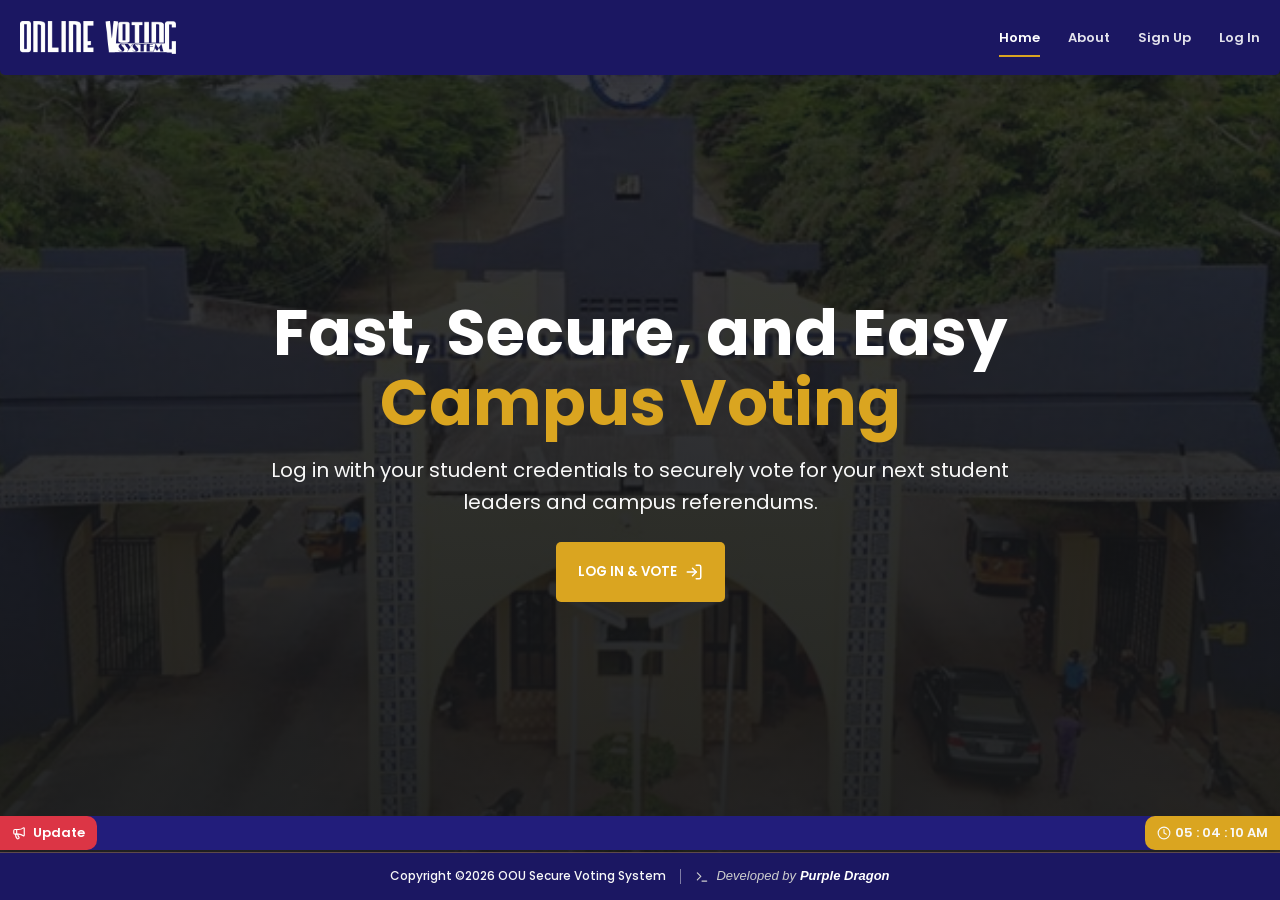
==== commit ec8af016: "- Refine the header section structure and UI for mobile rwsponsivesness - Update the nav menu drop d" ====
--- a/index.html
+++ b/index.html
@@ -20,34 +20,43 @@
 <body>
   <header>
     <div class="left-section">
-      <img src="images/logo.png" alt="Logo">
+      <a class="brand-box">
+        <img src="../images/logo.png" alt="Secure Campus Voting">
+      </a>
     </div>
     <div class="right-section">
       <div class="menu-list">
         <span class="menu-item">
-          <a>
+          <a class="active">
+            <i data-lucide="home" class="h-icon"></i>
             Home
           </a>
         </span>
         <span class="menu-item">
           <a href="./pages/about.html">
+            <i data-lucide="circle-help" class="h-icon"></i>
             About
           </a>
         </span>
         <span class="menu-item">
+          <a href="./pages/signup.html">
+            <i data-lucide="user-plus" class="h-icon"></i>
+            Sign Up
+          </a>
+        </span>
+        <span class="menu-item">
           <a href="./pages/login.html">
+            <i data-lucide="log-in" class="h-icon"></i>
             Log In
           </a>
         </span>
-        <span class="menu-item">
-          <a href="./pages/signup.html">
-            Sign Up
-          </a>
-        </span>
       </div>
-      <i data-lucide="menu" class="menu-icon"></i>
+      <div class="menu-icon">
+        <i data-lucide="menu"></i>
+      </div>
     </div>
   </header>
+
   <main id="home-section">
     <div class="hero-content">
       <div class="text-section">
@@ -59,23 +68,16 @@
       <button class="cta-btn">
         <a href="./pages/login.html">
           LOG IN & VOTE
-          <i data-lucide="log-in" class="cta-icon" aria-hidden="true"></i>
+          <i data-lucide="log-in" class="cta-icon"></i>
         </a>
       </button>
     </div>
   </main>
 
-  <footer>
-    <div>
-      <span>&copy; Purple Dragon Cares 2026</span>
-      <span class="footer-separator" aria-hidden="true"></span>
-      <span class="footer-system"><i data-lucide="lock-keyhole" aria-hidden="true"></i> OOU Secure Voting System</span>
-    </div>
-  </footer>
 
   <div class="status-ticker">
     <div class="ticker-label">
-      <i data-lucide="megaphone" class="ticker-icon" aria-hidden="true"></i>
+      <i data-lucide="megaphone" class="ticker-icon"></i>
       Update
     </div>
     <div class="ticker-track">
@@ -95,7 +97,27 @@
       <span> This website is function well, but undergoing some developement.&nbsp; &nbsp; </span>
       <span> This website is function well, but undergoing some developement.&nbsp; &nbsp; </span>
     </div>
+    <div class="ticker-time">
+      <i data-lucide="clock-4" class="ticker-icon"></i>
+      <span id="currentTime">00:00 AM</span>
+    </div>
   </div>
+
+  <footer>
+    <div>
+      <span> Copyright &copy;2026 OOU Secure Voting System</span>
+      <span class="footer-separator"></span>
+      <span class="footer-system">
+        <i data-lucide="terminal"></i>
+        <span>
+          <p> Developed by </p>
+          <a href="http://github.com/officialpurpled/profile/" target="_blank" title="github">
+            Purple Dragon
+          </a>
+        </span>
+      </span>
+    </div>
+  </footer>
 
   <script src="lib/lucide.js"></script>
   <script src="script/script.js" type="module"></script>
--- a/css/general.css
+++ b/css/general.css
@@ -150,16 +150,33 @@
   flex: 0 0 14px;
 }
 
+.footer-system a {
+  color: #ffffff;
+}
+
+.footer-system span {
+  display: inline-flex;
+  gap: 4px;
+  font-style: italic;
+  font-size: 13px;
+}
+
+.footer-system p,
+.footer-system svg {
+  font-size: 13px;
+  color: rgb(206, 206, 206);
+}
+
 @media (max-width: 600px) {
   footer {
     min-height: 56px;
-    padding: 8px 14px max(8px, env(safe-area-inset-bottom));
+    padding: 8px 10px max(8px, env(safe-area-inset-bottom));
   }
 
   footer>div {
     flex-direction: column;
     gap: 3px;
-    font-size: 11px;
+    font-size: 12px;
   }
 
   .footer-separator {
--- a/css/header.css
+++ b/css/header.css
@@ -7,12 +7,13 @@
   right: 0;
   z-index: 999;
   height: 75px;
-  padding: 15px 25px;
-
-  border-radius: 5px;
-
-  background-color: var(--color-primary);
-  color: var(--color-surface);
+  padding: 10px max(20px, calc((100vw - 1320px) / 2));
+
+  border-end-end-radius: 5px;
+  border-end-start-radius: 5px;
+
+  background: var(--color-primary);
+  box-shadow: 0 2px 10px rgba(27, 23, 98, 0.12);
 
   display: flex;
   gap: 20px;
@@ -25,64 +26,76 @@
 }
 
 .left-section {
+  flex: 0 0 auto;
+  padding: 0;
+}
+
+.brand-box,
+.brand-box img {
+  display: block;
+  width: 156px;
+  max-width: 100%;
+}
+
+.right-section {
+  position: relative;
   flex: 1;
-  padding-left: 5px;
   display: flex;
-}
-
-.left-section img {
-  flex: 1;
-  min-width: 150px;
-  max-width: 200px;
-}
-
-.right-section {
-  display: flex;
-  padding-right: 10px;
-  padding-left: 10px;
-  align-items: center;
-  justify-content: space-between;
+  padding: 0;
+  justify-content: flex-end;
   cursor: pointer;
-}
-
-.profile-abstract {
-  font-size: medium;
 }
 
 .menu-list {
   display: flex;
+  align-items: center;
   justify-content: center;
-  gap: 22px;
-}
-
+  gap: 28px;
+}
+
+.h-icon {
+  display: none;
+  width: 16px;
+  height: 16px;
+  flex: 0 0 16px;
+}
+
+#logout .h-icon {
+  display: block;
+}
 
 .menu-item a {
+  display: inline-flex;
   font-family: inherit;
   font-weight: 700;
   position: relative;
-  color: var(--color-surface);
-  font-size: 0.9rem;
+
+  min-height: 42px;
+  align-items: center;
+  color: rgba(255, 255, 255, 0.88);
+
+  font-size: 13px;
   font-weight: 600;
-  text-decoration: none;
-  transition: color 0.25s ease;
+  transition: color 0.5s ease;
 }
 
 .menu-item a::after {
   position: absolute;
   right: 0;
-  bottom: -0.35rem;
   left: 0;
+  content: '';
+  bottom: 2px;
   height: 2px;
   background: var(--color-accent);
-  content: '';
   transform: scaleX(0);
   transition: transform 0.25s ease;
 }
 
 .menu-item a:hover,
 .menu-item a.active {
-  color: var(--color-surface);
-  border: none;
+  border: 0;
+  /* background: transparent; */
+  color: var(--white);
 }
 
 .menu-item a:hover::after,
@@ -90,11 +103,135 @@
   transform: scaleX(1);
 }
 
+#logout {
+  display: inline-flex;
+  top: auto;
+  align-items: center;
+  justify-content: center;
+  gap: 7px;
+  margin: 0;
+  padding: 0 6px;
+  border: 0;
+  color: rgba(255, 255, 255, 0.88);
+  font-family: inherit;
+  font-weight: 600;
+  text-transform: none;
+}
+
+#logout:hover,
+#logout:focus-visible {
+  border: 0;
+  background: transparent;
+  color: var(--white);
+}
+
+#logout:active {
+  border: 0;
+  background: rgba(255, 255, 255, 0.2);
+  color: var(--white);
+}
+
 .menu-icon {
   display: none;
-  cursor: pointer;
-}
-
-.menu-icon i {
-  font-size: 28px;
+  color: var(--white);
+}
+
+@media (max-width: 650px) {
+  .right-section {
+    position: static;
+  }
+
+  header {
+    height: 66px;
+    padding: 9px 16px;
+  }
+
+  .brand-box,
+  .brand-box img {
+    width: 138px;
+  }
+
+  .menu-list {
+    flex-direction: column;
+    position: absolute;
+    top: calc(100% + 12px);
+    right: 10px;
+    left: auto;
+    width: min(280px, calc(100vw - 32px));
+    align-items: stretch;
+    gap: 4px;
+    padding: 8px;
+    border: 1px solid var(--border);
+    border-radius: 7px;
+    background: rgba(255, 255, 255, 0.92);
+    box-shadow: 0 8px 20px rgba(23, 26, 41, 0.18);
+    display: none;
+  }
+
+  .menu-list.open {
+    display: flex;
+  }
+
+  .menu-item {
+    width: 100%;
+  }
+
+  .menu-item a {
+    display: flex;
+    width: 100%;
+    min-height: 44px;
+    justify-content: flex-start;
+    gap: 11px;
+    padding: 0 12px;
+    border-radius: 5px;
+    color: var(--color-text);
+    text-align: left;
+  }
+
+  .menu-item a:hover,
+  .menu-item a.active {
+    border: 0;
+    background: var(--color-primary);
+    color: var(--color-surface);
+  }
+
+  .menu-item a:hover::after,
+  .menu-item a.active::after {
+    transform: scaleX(0);
+  }
+
+  .h-icon {
+    display: block;
+    color: currentColor;
+  }
+
+  #logout {
+    display: flex;
+    width: 100%;
+    min-height: 44px;
+    justify-content: flex-start;
+    padding: 0 12px;
+    color: var(--color-text);
+  }
+
+  #logout:hover {
+    background: rgba(27, 23, 98, 0.08);
+    color: var(--color-primary);
+  }
+
+  #logout:focus-visible {
+    background: rgba(27, 23, 98, 0.08);
+    color: var(--color-primary);
+    outline: 2px solid var(--color-accent);
+    outline-offset: 1px;
+  }
+
+  .menu-icon {
+    display: block;
+    width: 30px;
+    height: 30px;
+    padding: 3px;
+    border: 1px solid rgba(255, 255, 255, 0.38);
+    border-radius: 4px;
+  }
 }
--- a/css/mediaquery.css
+++ b/css/mediaquery.css
@@ -39,53 +39,7 @@
 /* for mobile device */
 @media (max-width: 600px) {
 
-  /* ===The Header Section=== */
-  .menu-list {
-    position: absolute;
-    top: 80%;
-    right: 0;
-    left: 0;
-    display: none;
-    flex-direction: column;
-    gap: 1.2rem;
-    padding: 1.5rem;
-    border-bottom: 1px solid rgba(169, 169, 169, 0.2);
-    background: var(--color-primary);
-  }
-
-  .menu-list.open {
-    display: flex;
-  }
-
-  .menu-icon {
-    display: block;
-    width: 30px;
-    height: 30px;
-  }
-
-
   /*==== Dashboard sect ==== */
-  #dashboard {
-    padding-left: 0;
-    padding-right: 5px;
-  }
-
-  .uuname {
-    display: none;
-  }
-
-  .avatar {
-    /* margin-right: 10px; */
-    display: none;
-  }
-
-  /* .avatar > img{
-    width: 30px;
-    position: relative;
-    left: 2px;
-    bottom: 1px;
-  } */
-
   .campBody {
     margin: 20px 0 20px 20px;
     padding: 0;
@@ -141,44 +95,4 @@
     margin-left: 5px;
     margin-right: 5px;
   }
-}
-
-@media (max-width: 650px) {
-  .menu-list {
-    position: absolute;
-    top: 100%;
-    right: 0;
-    left: 0;
-    display: none;
-    flex-direction: column;
-    align-items: stretch;
-    gap: 0;
-    padding: 8px 16px 16px;
-    border-bottom: 1px solid rgba(169, 169, 169, 0.2);
-    background: var(--color-primary);
-  }
-
-  .menu-list.open {
-    display: flex;
-  }
-
-  .menu-item {
-    width: 100%;
-    text-align: center;
-  }
-
-  .menu-item a {
-    display: block;
-    width: 100%;
-    padding: 11px 8px;
-    text-align: center;
-  }
-
-  .menu-icon {
-    display: block;
-    flex: 0 0 30px;
-    width: 30px;
-    height: 30px;
-    color: var(--color-surface);
-  }
 }
--- a/css/index.css
+++ b/css/index.css
@@ -75,11 +75,12 @@
 .status-ticker {
   font-family: sans-serif;
   overflow: hidden;
+  font-size: 13px;
   white-space: nowrap;
   width: 100%;
-  position: absolute;
+  position: fixed;
   background-color: var(--color-secondary);
-  bottom: 40px;
+  bottom: 50px;
   right: 0;
   left: 0;
   display: flex;
@@ -88,8 +89,8 @@
 }
 
 .ticker-label {
-  padding: 12px;
-  max-width: 120px;
+  padding: 7px 12px;
+  max-width: 100px;
   z-index: 500;
   font-weight: 600;
   border-top-right-radius: 10px;
@@ -98,8 +99,28 @@
   background-color: var(--color-danger);
 }
 
+.ticker-time {
+  background: var(--color-accent);
+  color: var(--color-surface);
+  padding: 7px 12px;
+  position: absolute;
+  display: flex;
+  align-items: center;
+  right: 0;
+  z-index: 900;
+  font-weight: 600;
+  border-top-left-radius: 10px;
+  border-end-start-radius: 10px;
+
+  /* background-color: var(--color-danger); */
+}
+
+.ticker-time span {
+  display: inline-flex;
+}
+
 .ticker-track {
-  flex: 1;
+  /* flex: 1; */
   display: inline-block;
   padding-left: 100%;
   animation: movingText 35s linear infinite;
@@ -134,8 +155,8 @@
 }
 
 .ticker-icon {
-  width: 16px;
-  height: 16px;
+  width: 14px;
+  height: 14px;
   margin-right: 4px;
   vertical-align: middle;
 }
